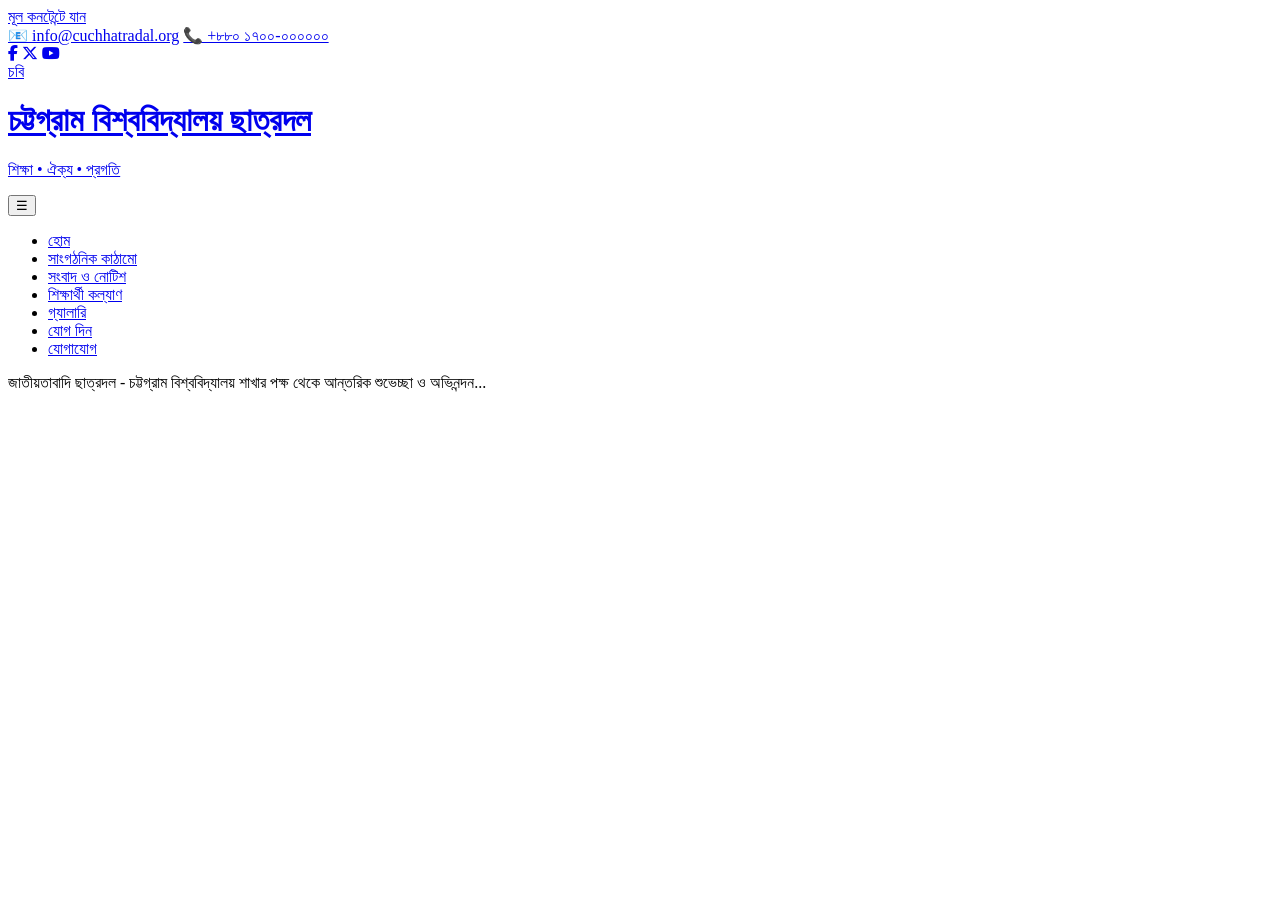
==== index.html @ 086f230f "Add files via upload" ====
<!DOCTYPE html>
<html lang="bn-BD">
<head>
  <meta charset="UTF-8">
  <meta name="viewport" content="width=device-width, initial-scale=1.0">
  <title>চট্টগ্রাম বিশ্ববিদ্যালয় ছাত্রদল | CU Chhatra Dal</title>
  <meta name="description" content="চট্টগ্রাম বিশ্ববিদ্যালয় ছাত্রদল – শিক্ষা, ঐক্য, প্রগতি। শিক্ষার্থীদের অধিকার আদায়ের সংগঠন।">
  <link rel="canonical" href="https://cuchhatradal.org/">
  <meta property="og:title" content="চট্টগ্রাম বিশ্ববিদ্যালয় ছাত্রদল">
  <meta property="og:description" content="শিক্ষা • ঐক্য • প্রগতি – চবি ছাত্রদল">
  <meta property="og:type" content="website">
  <meta property="og:image" content="assets/logo.png">
  <meta name="twitter:card" content="summary_large_image">
  <link rel="icon" type="image/png" href="assets/logo.png">

  <link rel="preconnect" href="https://fonts.googleapis.com">
  <link rel="preconnect" href="https://fonts.gstatic.com" crossorigin>
  <link href="https://fonts.googleapis.com/css2?family=Hind+Siliguri:wght@300;400;500;600;700&family=Anek+Bangla:wght@400;500;600;700;800&display=swap" rel="stylesheet">

  <link rel="stylesheet" href="https://cdnjs.cloudflare.com/ajax/libs/font-awesome/6.5.1/css/all.min.css">
  <link rel="stylesheet" href="css/style.css">

  <script type="application/ld+json">
  {
    "@context": "https://schema.org",
    "@type": "Organization",
    "name": "চট্টগ্রাম বিশ্ববিদ্যালয় ছাত্রদল",
    "alternateName": "CU Chhatra Dal",
    "url": "https://cuchhatradal.org",
    "logo": "https://cuchhatradal.org/assets/logo.png",
    "description": "শিক্ষা, ঐক্য ও প্রগতির পথে শিক্ষার্থীদের অধিকার আদায়ের সংগঠন।"
  }
  </script>
</head>
<body>

  <a href="#main" class="skip-link">মূল কনটেন্টে যান</a>

  <!-- ============ TOP BAR ============ -->
  <div class="topbar">
    <div class="container">
      <div class="topbar-left">
        <a href="mailto:info@cuchhatradal.org">📧 info@cuchhatradal.org</a>
        <a href="tel:+8801700000000">📞 +৮৮০ ১৭০০-০০০০০০</a>
      </div>
      <div class="topbar-right">
        <a href="#" aria-label="Facebook"><i class="fab fa-facebook-f"></i></a>
        <a href="#" aria-label="X"><i class="fab fa-x-twitter"></i></a>
        <a href="#" aria-label="YouTube"><i class="fab fa-youtube"></i></a>
      </div>
    </div>
  </div>

  <!-- ============ HEADER ============ -->
  <header class="header">
    <div class="container header__inner">
      <a href="#" class="header__brand">
        <div class="header__logo">চবি</div>
        <div class="header__title">
          <h1>চট্টগ্রাম বিশ্ববিদ্যালয় ছাত্রদল</h1>
          <p>শিক্ষা • ঐক্য • প্রগতি</p>
        </div>
      </a>

      <button class="menu-toggle" aria-label="Menu" id="menu-toggle">☰</button>

      <nav class="nav" id="main-nav" aria-label="Primary">
        <ul class="nav__list">
          <li><a href="#home" class="active">হোম</a></li>
          <li><a href="#about">সাংগঠনিক কাঠামো</a></li>
          <li><a href="#news">সংবাদ ও নোটিশ</a></li>
          <li><a href="#welfare">শিক্ষার্থী কল্যাণ</a></li>
          <li><a href="#gallery">গ্যালারি</a></li>
          <li><a href="#join">যোগ দিন</a></li>
          <li><a href="#contact">যোগাযোগ</a></li>
        </ul>
      </nav>
    </div>
  </header>

  <main id="main">
    <!-- সেকশনগুলো ডাইনামিকভাবে লোড হবে -->
    <div id="section-hero" data-section="hero"></div>
    <div id="section-vision" data-section="vision"></div>
    <div id="section-leadership" data-section="leadership"></div>
    <div id="section-intro" data-section="intro"></div>
    <div id="section-about" data-section="about"></div>
    <div id="section-news" data-section="news"></div>
    <div id="section-welfare" data-section="welfare"></div>
    <div id="section-gallery" data-section="gallery"></div>
    <div id="section-join" data-section="join"></div>
    <div id="section-contact" data-section="contact"></div>
  </main>

  <div id="section-footer" data-section="footer"></div>

  <!-- লোডিং ইন্ডিকেটর -->
  <div id="page-loader">
    <div class="loader-content">
      <div class="spinner"></div>
      <p>জাতীয়তাবাদি ছাত্রদল - চট্টগ্রাম বিশ্ববিদ্যালয় শাখার পক্ষ থেকে আন্তরিক শুভেচ্ছা ও অভিনন্দন...</p>
    </div>
  </div>

  <script src="js/main.js"></script>
  <script src="js/loader.js"></script>
</body>
</html>
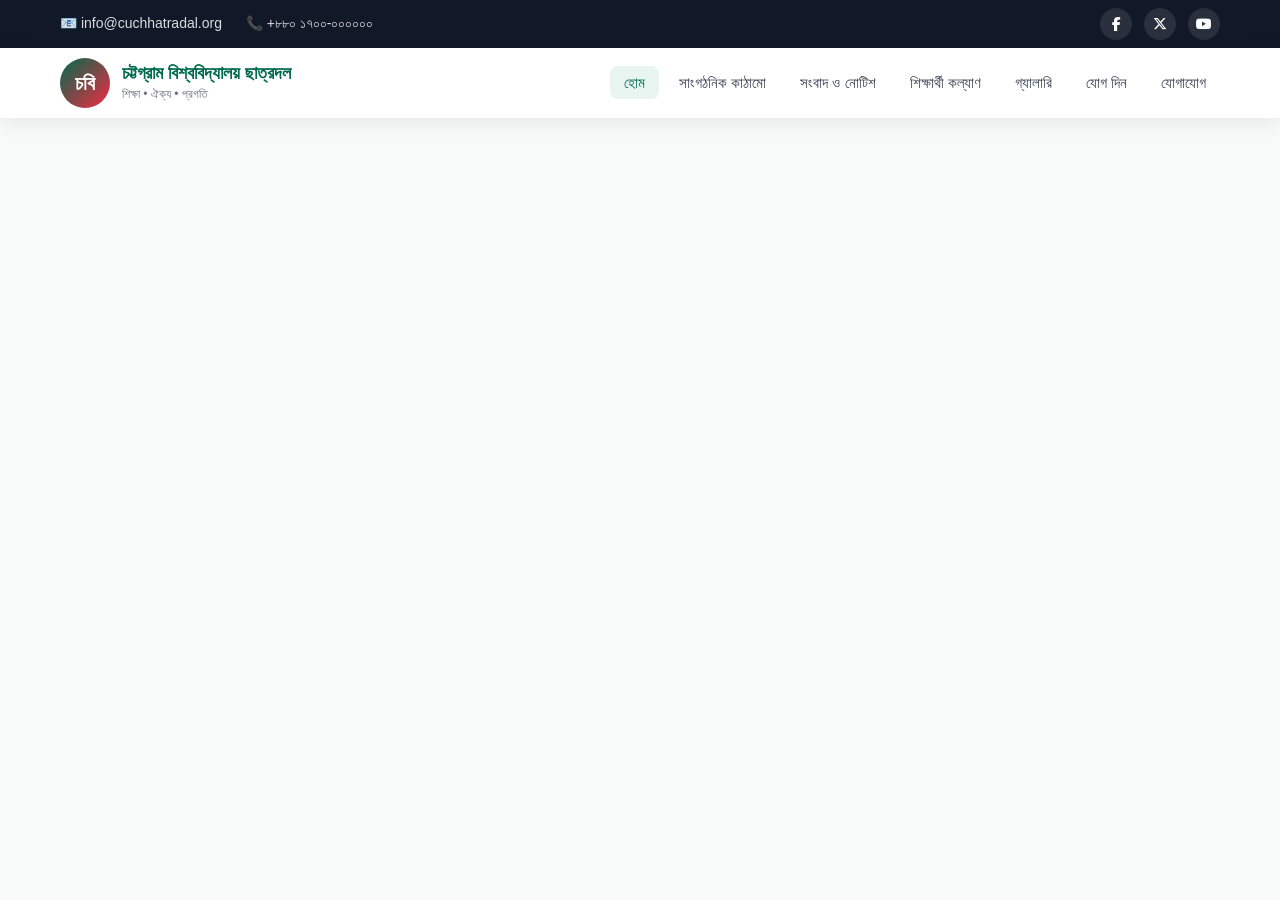
==== commit cfcb4909: "fix: correct asset links for GitHub Pages (style & scripts)" ====
--- a/index.html
+++ b/index.html
@@ -4,7 +4,7 @@
   <meta charset="UTF-8">
   <meta name="viewport" content="width=device-width, initial-scale=1.0">
   <title>চট্টগ্রাম বিশ্ববিদ্যালয় ছাত্রদল | CU Chhatra Dal</title>
-  <meta name="description" content="চট্টগ্রাম বিশ্ববিদ্যালয় ছাত্রদল – শিক্ষা, ঐক্য, প্রগতি। শিক্ষার্থীদের অধিকার আদায়ের সংগঠন।">
+  <meta name="description" content="চট্টগ্রাম বিশ্ববিদ্যালয় ছাত্রদল – শিক্ষা, ঐক্য, প্রগতি। শিক">
   <link rel="canonical" href="https://cuchhatradal.org/">
   <meta property="og:title" content="চট্টগ্রাম বিশ্ববিদ্যালয় ছাত্রদল">
   <meta property="og:description" content="শিক্ষা • ঐক্য • প্রগতি – চবি ছাত্রদল">
@@ -18,7 +18,7 @@
   <link href="https://fonts.googleapis.com/css2?family=Hind+Siliguri:wght@300;400;500;600;700&family=Anek+Bangla:wght@400;500;600;700;800&display=swap" rel="stylesheet">
 
   <link rel="stylesheet" href="https://cdnjs.cloudflare.com/ajax/libs/font-awesome/6.5.1/css/all.min.css">
-  <link rel="stylesheet" href="css/style.css">
+  <link rel="stylesheet" href="style.css">
 
   <script type="application/ld+json">
   {
@@ -102,7 +102,7 @@
     </div>
   </div>
 
-  <script src="js/main.js"></script>
-  <script src="js/loader.js"></script>
+  <script src="main.js"></script>
+  <script src="loader.js"></script>
 </body>
 </html>
--- a/style.css
+++ b/style.css
@@ -0,0 +1,753 @@
+/* ========================================
+   চট্টগ্রাম বিশ্ববিদ্যালয় ছাত্রদল
+   Modular CSS – style.css
+   ======================================== */
+
+:root {
+  --green: #006a4e;
+  --green-dark: #005a40;
+  --green-light: #e8f5f0;
+  --red: #f42a41;
+  --red-dark: #d41f33;
+  --red-light: #fde8eb;
+  --gray-50: #f8faf9;
+  --gray-100: #f1f5f3;
+  --gray-200: #e2e8e5;
+  --gray-500: #6b7280;
+  --gray-700: #374151;
+  --gray-900: #111827;
+  --shadow: 0 4px 20px rgba(0,0,0,0.08);
+  --shadow-lg: 0 20px 40px rgba(0,0,0,0.12);
+  --radius: 12px;
+  --radius-lg: 20px;
+  --transition: all 0.3s ease;
+}
+
+*, *::before, *::after { box-sizing: border-box; margin: 0; padding: 0; }
+
+html { scroll-behavior: smooth; }
+
+body {
+  font-family: 'Hind Siliguri', 'Anek Bangla', sans-serif;
+  background: var(--gray-50);
+  color: var(--gray-700);
+  line-height: 1.7;
+  overflow-x: hidden;
+}
+
+.container {
+  max-width: 1200px;
+  margin: 0 auto;
+  padding: 0 20px;
+}
+
+img { max-width: 100%; display: block; }
+a { text-decoration: none; color: inherit; transition: var(--transition); }
+ul { list-style: none; }
+
+.skip-link {
+  position: absolute;
+  top: -100px;
+  left: 20px;
+  background: var(--green);
+  color: #fff;
+  padding: 10px 20px;
+  z-index: 10000;
+  border-radius: 6px;
+}
+.skip-link:focus { top: 10px; }
+
+/* ========== TOPBAR ========== */
+.topbar {
+  background: var(--gray-900);
+  color: #fff;
+  font-size: 0.875rem;
+  padding: 8px 0;
+}
+.topbar .container {
+  display: flex;
+  justify-content: space-between;
+  align-items: center;
+}
+.topbar-left a { margin-right: 20px; opacity: 0.85; }
+.topbar-left a:hover { opacity: 1; }
+.topbar-right a {
+  display: inline-flex;
+  width: 32px; height: 32px;
+  align-items: center; justify-content: center;
+  background: rgba(255,255,255,0.1);
+  border-radius: 50%;
+  margin-left: 8px;
+}
+.topbar-right a:hover { background: var(--green); }
+
+/* ========== HEADER ========== */
+.header {
+  background: #fff;
+  box-shadow: var(--shadow);
+  position: sticky;
+  top: 0;
+  z-index: 1000;
+}
+.header__inner {
+  display: flex;
+  align-items: center;
+  justify-content: space-between;
+  height: 70px;
+}
+.header__brand {
+  display: flex;
+  align-items: center;
+  gap: 12px;
+}
+.header__logo {
+  width: 50px; height: 50px;
+  background: linear-gradient(135deg, var(--green), var(--red));
+  color: #fff;
+  font-weight: 700;
+  font-size: 1.25rem;
+  border-radius: 50%;
+  display: flex;
+  align-items: center;
+  justify-content: center;
+}
+.header__title h1 {
+  font-size: 1.15rem;
+  font-weight: 700;
+  color: var(--green);
+  line-height: 1.2;
+}
+.header__title p {
+  font-size: 0.75rem;
+  color: var(--gray-500);
+}
+
+.menu-toggle {
+  display: none;
+  background: none;
+  border: none;
+  font-size: 1.75rem;
+  cursor: pointer;
+  color: var(--gray-700);
+}
+
+.nav__list {
+  display: flex;
+  gap: 6px;
+}
+.nav__list a {
+  padding: 8px 14px;
+  border-radius: 8px;
+  font-weight: 500;
+  font-size: 0.95rem;
+}
+.nav__list a:hover,
+.nav__list a.active {
+  background: var(--green-light);
+  color: var(--green);
+}
+
+/* ========== PAGE LOADER ========== */
+#page-loader {
+  position: fixed;
+  inset: 0;
+  background: var(--gray-50);
+  display: flex;
+  align-items: center;
+  justify-content: center;
+  z-index: 9998;
+  transition: opacity 0.4s ease;
+}
+#page-loader.hidden {
+  opacity: 0;
+  pointer-events: none;
+}
+.loader-content { text-align: center; color: var(--green); font-weight: 600; }
+.spinner {
+  width: 48px; height: 48px;
+  border: 4px solid var(--green-light);
+  border-top-color: var(--green);
+  border-radius: 50%;
+  animation: spin 0.8s linear infinite;
+  margin: 0 auto 16px;
+}
+@keyframes spin { to { transform: rotate(360deg); } }
+
+/* ========== COMMON SECTION ========== */
+.section {
+  padding: 70px 0;
+}
+.section-title {
+  text-align: center;
+  font-size: 2rem;
+  font-weight: 700;
+  color: var(--gray-900);
+  margin-bottom: 50px;
+  position: relative;
+}
+.section-title::after {
+  content: '';
+  position: absolute;
+  bottom: -12px;
+  left: 50%;
+  transform: translateX(-50%);
+  width: 70px;
+  height: 4px;
+  background: linear-gradient(to right, var(--green), var(--red));
+  border-radius: 2px;
+}
+
+.btn {
+  display: inline-block;
+  padding: 12px 28px;
+  border-radius: 50px;
+  font-weight: 600;
+  font-size: 1rem;
+  border: none;
+  cursor: pointer;
+  transition: var(--transition);
+}
+.btn-primary {
+  background: linear-gradient(to right, var(--green), #008a5e);
+  color: #fff;
+}
+.btn-primary:hover {
+  background: linear-gradient(to right, var(--green-dark), var(--green));
+  transform: translateY(-2px);
+  box-shadow: 0 8px 20px rgba(0,106,78,0.3);
+}
+.btn-outline {
+  background: transparent;
+  border: 2px solid var(--green);
+  color: var(--green);
+}
+.btn-outline:hover {
+  background: var(--green);
+  color: #fff;
+}
+
+.card {
+  background: #fff;
+  border-radius: var(--radius);
+  box-shadow: var(--shadow);
+  transition: var(--transition);
+  overflow: hidden;
+}
+.card:hover {
+  transform: translateY(-6px);
+  box-shadow: var(--shadow-lg);
+}
+
+/* ========== HERO / SLIDER ========== */
+.hero {
+  position: relative;
+  height: 520px;
+  overflow: hidden;
+}
+.hero__slider {
+  display: flex;
+  height: 100%;
+  transition: transform 0.7s ease;
+}
+.hero__slide {
+  min-width: 100%;
+  height: 100%;
+  background-size: cover;
+  background-position: center;
+  position: relative;
+}
+.hero__overlay {
+  position: absolute;
+  inset: 0;
+  background: linear-gradient(135deg, rgba(0,106,78,0.75), rgba(244,42,65,0.65));
+  display: flex;
+  align-items: center;
+  justify-content: center;
+  text-align: center;
+  color: #fff;
+  padding: 20px;
+}
+.hero__overlay h2 {
+  font-size: clamp(2rem, 5vw, 3.5rem);
+  font-weight: 800;
+  margin-bottom: 16px;
+  line-height: 1.2;
+}
+.hero__overlay p {
+  font-size: clamp(1.1rem, 2.5vw, 1.5rem);
+  margin-bottom: 28px;
+  opacity: 0.95;
+}
+.hero__controls {
+  position: absolute;
+  bottom: 30px;
+  left: 50%;
+  transform: translateX(-50%);
+  display: flex;
+  gap: 10px;
+}
+.hero__dot {
+  width: 12px; height: 12px;
+  border-radius: 50%;
+  background: rgba(255,255,255,0.4);
+  border: none;
+  cursor: pointer;
+  transition: var(--transition);
+}
+.hero__dot.active { background: #fff; width: 28px; border-radius: 6px; }
+
+.hero__nav-btn {
+  position: absolute;
+  top: 50%;
+  transform: translateY(-50%);
+  background: rgba(255,255,255,0.2);
+  border: none;
+  color: #fff;
+  width: 48px; height: 48px;
+  border-radius: 50%;
+  font-size: 1.2rem;
+  cursor: pointer;
+  transition: var(--transition);
+  z-index: 10;
+}
+.hero__nav-btn:hover { background: rgba(255,255,255,0.4); }
+.hero__nav-btn.prev { left: 20px; }
+.hero__nav-btn.next { right: 20px; }
+
+/* ========== VISION ========== */
+.vision {
+  background: linear-gradient(135deg, var(--green), var(--red));
+  color: #fff;
+  padding: 50px 0;
+  text-align: center;
+}
+.vision h3 {
+  font-size: 1.75rem;
+  margin-bottom: 16px;
+}
+.vision p {
+  max-width: 800px;
+  margin: 0 auto;
+  font-size: 1.15rem;
+  line-height: 1.8;
+  opacity: 0.95;
+}
+
+/* ========== LEADERSHIP ========== */
+.leadership-grid {
+  display: grid;
+  grid-template-columns: repeat(auto-fit, minmax(300px, 1fr));
+  gap: 30px;
+}
+.leader-card {
+  padding: 32px;
+}
+.leader-card__header {
+  display: flex;
+  align-items: center;
+  gap: 16px;
+  margin-bottom: 20px;
+}
+.leader-card__avatar {
+  width: 70px; height: 70px;
+  border-radius: 50%;
+  display: flex;
+  align-items: center;
+  justify-content: center;
+  font-size: 1.75rem;
+  color: #fff;
+  flex-shrink: 0;
+}
+.leader-card__avatar.green { background: linear-gradient(135deg, var(--green), #008a5e); }
+.leader-card__avatar.red { background: linear-gradient(135deg, var(--red), var(--red-dark)); }
+.leader-card h4 { font-size: 1.2rem; color: var(--gray-900); }
+.leader-card .role { color: var(--green); font-weight: 600; font-size: 0.9rem; }
+.leader-card blockquote {
+  font-style: italic;
+  color: var(--gray-700);
+  line-height: 1.8;
+  border-left: 3px solid var(--green);
+  padding-left: 16px;
+}
+
+/* ========== INTRO ========== */
+.intro {
+  background: var(--gray-100);
+  text-align: center;
+}
+.intro p {
+  max-width: 800px;
+  margin: 0 auto;
+  font-size: 1.1rem;
+  line-height: 1.9;
+}
+
+/* ========== ABOUT / COMMITTEE ========== */
+.committee-grid {
+  display: grid;
+  grid-template-columns: repeat(auto-fit, minmax(220px, 1fr));
+  gap: 24px;
+  margin-bottom: 50px;
+}
+.committee-card {
+  text-align: center;
+  padding: 28px 20px;
+}
+.committee-card__avatar {
+  width: 100px; height: 100px;
+  margin: 0 auto 16px;
+  border-radius: 50%;
+  display: flex;
+  align-items: center;
+  justify-content: center;
+  font-size: 2.5rem;
+  color: #fff;
+}
+.committee-card h4 { font-size: 1.1rem; color: var(--gray-900); margin-bottom: 4px; }
+.committee-card .position { font-weight: 600; margin-bottom: 12px; }
+.committee-card .position.green { color: var(--green); }
+.committee-card .position.red { color: var(--red); }
+.committee-card .social a {
+  display: inline-flex;
+  width: 34px; height: 34px;
+  align-items: center; justify-content: center;
+  background: var(--gray-100);
+  border-radius: 50%;
+  margin: 0 4px;
+  color: var(--gray-500);
+}
+.committee-card .social a:hover { background: var(--green); color: #fff; }
+
+.search-box {
+  margin-bottom: 24px;
+}
+.search-box input {
+  width: 100%;
+  max-width: 400px;
+  padding: 12px 18px;
+  border: 2px solid var(--gray-200);
+  border-radius: 10px;
+  font-family: inherit;
+  font-size: 1rem;
+  outline: none;
+  transition: var(--transition);
+}
+.search-box input:focus { border-color: var(--green); }
+
+.table-wrap {
+  overflow-x: auto;
+  border-radius: var(--radius);
+  box-shadow: var(--shadow);
+}
+table {
+  width: 100%;
+  border-collapse: collapse;
+  background: #fff;
+}
+thead { background: var(--green); color: #fff; }
+th, td { padding: 14px 18px; text-align: left; }
+tbody tr { border-bottom: 1px solid var(--gray-200); }
+tbody tr:hover { background: var(--green-light); }
+
+.hall-grid {
+  display: grid;
+  grid-template-columns: repeat(auto-fit, minmax(260px, 1fr));
+  gap: 20px;
+  margin-bottom: 50px;
+}
+.hall-card {
+  padding: 24px;
+  border: 1px solid var(--gray-200);
+}
+.hall-card h4 { color: var(--green); margin-bottom: 10px; }
+.hall-card p { font-size: 0.95rem; color: var(--gray-500); }
+
+.archive-list {
+  background: var(--gray-100);
+  border-radius: var(--radius);
+  padding: 28px;
+}
+.archive-item {
+  padding: 12px 0;
+  border-bottom: 1px solid var(--gray-200);
+  display: flex;
+  justify-content: space-between;
+  flex-wrap: wrap;
+  gap: 8px;
+}
+.archive-item:last-child { border-bottom: none; }
+
+/* ========== NEWS ========== */
+.news-grid {
+  display: grid;
+  grid-template-columns: repeat(auto-fit, minmax(300px, 1fr));
+  gap: 30px;
+}
+.news-col h3 {
+  font-size: 1.25rem;
+  margin-bottom: 20px;
+  display: flex;
+  align-items: center;
+  gap: 10px;
+}
+.news-col h3.red { color: var(--red); }
+.news-col h3.green { color: var(--green); }
+.news-col h3.blue { color: #2563eb; }
+.news-item {
+  padding: 20px;
+  margin-bottom: 16px;
+}
+.news-item .date { font-size: 0.85rem; color: var(--gray-500); margin-bottom: 6px; }
+.news-item h4 { font-size: 1.05rem; color: var(--gray-900); margin-bottom: 8px; }
+.news-item a { color: var(--green); font-size: 0.9rem; font-weight: 500; }
+.news-item a:hover { text-decoration: underline; }
+
+/* ========== WELFARE ========== */
+.welfare-blood {
+  background: var(--red-light);
+  border-radius: var(--radius-lg);
+  padding: 40px;
+  margin-bottom: 40px;
+}
+.welfare-blood h3 {
+  color: var(--red);
+  font-size: 1.5rem;
+  margin-bottom: 28px;
+  display: flex;
+  align-items: center;
+  gap: 10px;
+}
+.blood-grid {
+  display: grid;
+  grid-template-columns: 1fr 1fr;
+  gap: 40px;
+}
+.form-group { margin-bottom: 16px; }
+.form-group label {
+  display: block;
+  font-weight: 500;
+  margin-bottom: 6px;
+  font-size: 0.95rem;
+}
+.form-group input,
+.form-group select,
+.form-group textarea {
+  width: 100%;
+  padding: 12px 16px;
+  border: 2px solid var(--gray-200);
+  border-radius: 10px;
+  font-family: inherit;
+  font-size: 1rem;
+  outline: none;
+  transition: var(--transition);
+  background: #fff;
+}
+.form-group input:focus,
+.form-group select:focus,
+.form-group textarea:focus {
+  border-color: var(--green);
+}
+.blood-list {
+  max-height: 280px;
+  overflow-y: auto;
+}
+.blood-donor {
+  background: #fff;
+  padding: 14px 18px;
+  border-radius: 10px;
+  border-left: 5px solid var(--red);
+  margin-bottom: 12px;
+  box-shadow: 0 2px 8px rgba(0,0,0,0.05);
+}
+.blood-donor strong { color: var(--gray-900); }
+
+.welfare-services {
+  display: grid;
+  grid-template-columns: 1fr 1fr;
+  gap: 30px;
+}
+.service-card {
+  padding: 36px;
+  border-radius: var(--radius-lg);
+}
+.service-card.green { background: var(--green-light); }
+.service-card.blue { background: #eff6ff; }
+.service-card h3 {
+  font-size: 1.3rem;
+  margin-bottom: 20px;
+  display: flex;
+  align-items: center;
+  gap: 10px;
+}
+.service-card.green h3 { color: var(--green); }
+.service-card.blue h3 { color: #1d4ed8; }
+.service-card ul { margin-bottom: 24px; }
+.service-card li {
+  padding: 8px 0;
+  display: flex;
+  align-items: flex-start;
+  gap: 10px;
+}
+.service-card li i { margin-top: 4px; }
+
+/* ========== GALLERY ========== */
+.gallery-grid {
+  display: grid;
+  grid-template-columns: repeat(auto-fit, minmax(240px, 1fr));
+  gap: 16px;
+  margin-bottom: 50px;
+}
+.gallery-item {
+  aspect-ratio: 1;
+  border-radius: var(--radius);
+  overflow: hidden;
+  position: relative;
+}
+.gallery-item img {
+  width: 100%;
+  height: 100%;
+  object-fit: cover;
+  transition: transform 0.4s ease;
+}
+.gallery-item:hover img { transform: scale(1.08); }
+
+.video-grid {
+  display: grid;
+  grid-template-columns: repeat(auto-fit, minmax(280px, 1fr));
+  gap: 24px;
+}
+.video-card .thumb {
+  aspect-ratio: 16/9;
+  background: var(--gray-900);
+  display: flex;
+  align-items: center;
+  justify-content: center;
+  color: #fff;
+  font-size: 3rem;
+  cursor: pointer;
+}
+.video-card .thumb:hover { background: #1f2937; }
+.video-card .info { padding: 16px; }
+.video-card .info h4 { font-size: 1.05rem; color: var(--gray-900); }
+
+/* ========== JOIN / MEMBERSHIP ========== */
+.join-grid {
+  display: grid;
+  grid-template-columns: 1fr 1fr;
+  gap: 40px;
+}
+.join-form-wrap {
+  background: linear-gradient(135deg, var(--green-light), var(--red-light));
+  border-radius: var(--radius-lg);
+  padding: 40px;
+}
+.join-form-wrap h3 {
+  color: var(--green);
+  font-size: 1.5rem;
+  margin-bottom: 24px;
+  display: flex;
+  align-items: center;
+  gap: 10px;
+}
+
+.contact-info-list { margin-bottom: 40px; }
+.contact-item {
+  display: flex;
+  gap: 16px;
+  margin-bottom: 28px;
+}
+.contact-item__icon {
+  width: 50px; height: 50px;
+  border-radius: 50%;
+  display: flex;
+  align-items: center;
+  justify-content: center;
+  font-size: 1.2rem;
+  flex-shrink: 0;
+}
+.contact-item__icon.green { background: var(--green-light); color: var(--green); }
+.contact-item__icon.red { background: var(--red-light); color: var(--red); }
+.contact-item__icon.blue { background: #eff6ff; color: #2563eb; }
+.contact-item h4 { font-size: 1.05rem; color: var(--gray-900); margin-bottom: 4px; }
+.contact-item p { color: var(--gray-500); font-size: 0.95rem; }
+
+.social-links {
+  display: flex;
+  gap: 12px;
+}
+.social-links a {
+  width: 48px; height: 48px;
+  border-radius: 50%;
+  display: flex;
+  align-items: center;
+  justify-content: center;
+  color: #fff;
+  font-size: 1.2rem;
+  transition: var(--transition);
+}
+.social-links a.fb { background: #1877f2; }
+.social-links a.x { background: #000; }
+.social-links a.yt { background: #ff0000; }
+.social-links a.ig { background: #e4405f; }
+.social-links a:hover { transform: translateY(-4px); box-shadow: 0 8px 16px rgba(0,0,0,0.2); }
+
+/* ========== FOOTER ========== */
+.footer {
+  background: var(--gray-900);
+  color: #fff;
+  padding: 60px 0 0;
+}
+.footer-grid {
+  display: grid;
+  grid-template-columns: repeat(auto-fit, minmax(240px, 1fr));
+  gap: 40px;
+  margin-bottom: 40px;
+}
+.footer h3, .footer h4 { margin-bottom: 18px; }
+.footer p, .footer li { color: rgba(255,255,255,0.65); font-size: 0.95rem; line-height: 1.8; }
+.footer a:hover { color: #fff; }
+.footer-bottom {
+  border-top: 1px solid rgba(255,255,255,0.1);
+  padding: 24px 0;
+  text-align: center;
+  color: rgba(255,255,255,0.45);
+  font-size: 0.9rem;
+}
+
+/* ========== RESPONSIVE ========== */
+@media (max-width: 900px) {
+  .menu-toggle { display: block; }
+  .nav {
+    position: absolute;
+    top: 70px;
+    left: 0; right: 0;
+    background: #fff;
+    box-shadow: var(--shadow-lg);
+    max-height: 0;
+    overflow: hidden;
+    transition: max-height 0.35s ease;
+  }
+  .nav.open { max-height: 500px; }
+  .nav__list {
+    flex-direction: column;
+    padding: 16px;
+    gap: 4px;
+  }
+  .nav__list a { display: block; padding: 12px 16px; }
+
+  .blood-grid,
+  .welfare-services,
+  .join-grid {
+    grid-template-columns: 1fr;
+  }
+  .hero { height: 420px; }
+}
+
+@media (max-width: 600px) {
+  .topbar .container { flex-direction: column; gap: 6px; }
+  .header__title h1 { font-size: 1rem; }
+  .section { padding: 50px 0; }
+  .section-title { font-size: 1.6rem; }
+  .welfare-blood { padding: 24px; }
+  .join-form-wrap { padding: 28px; }
+}
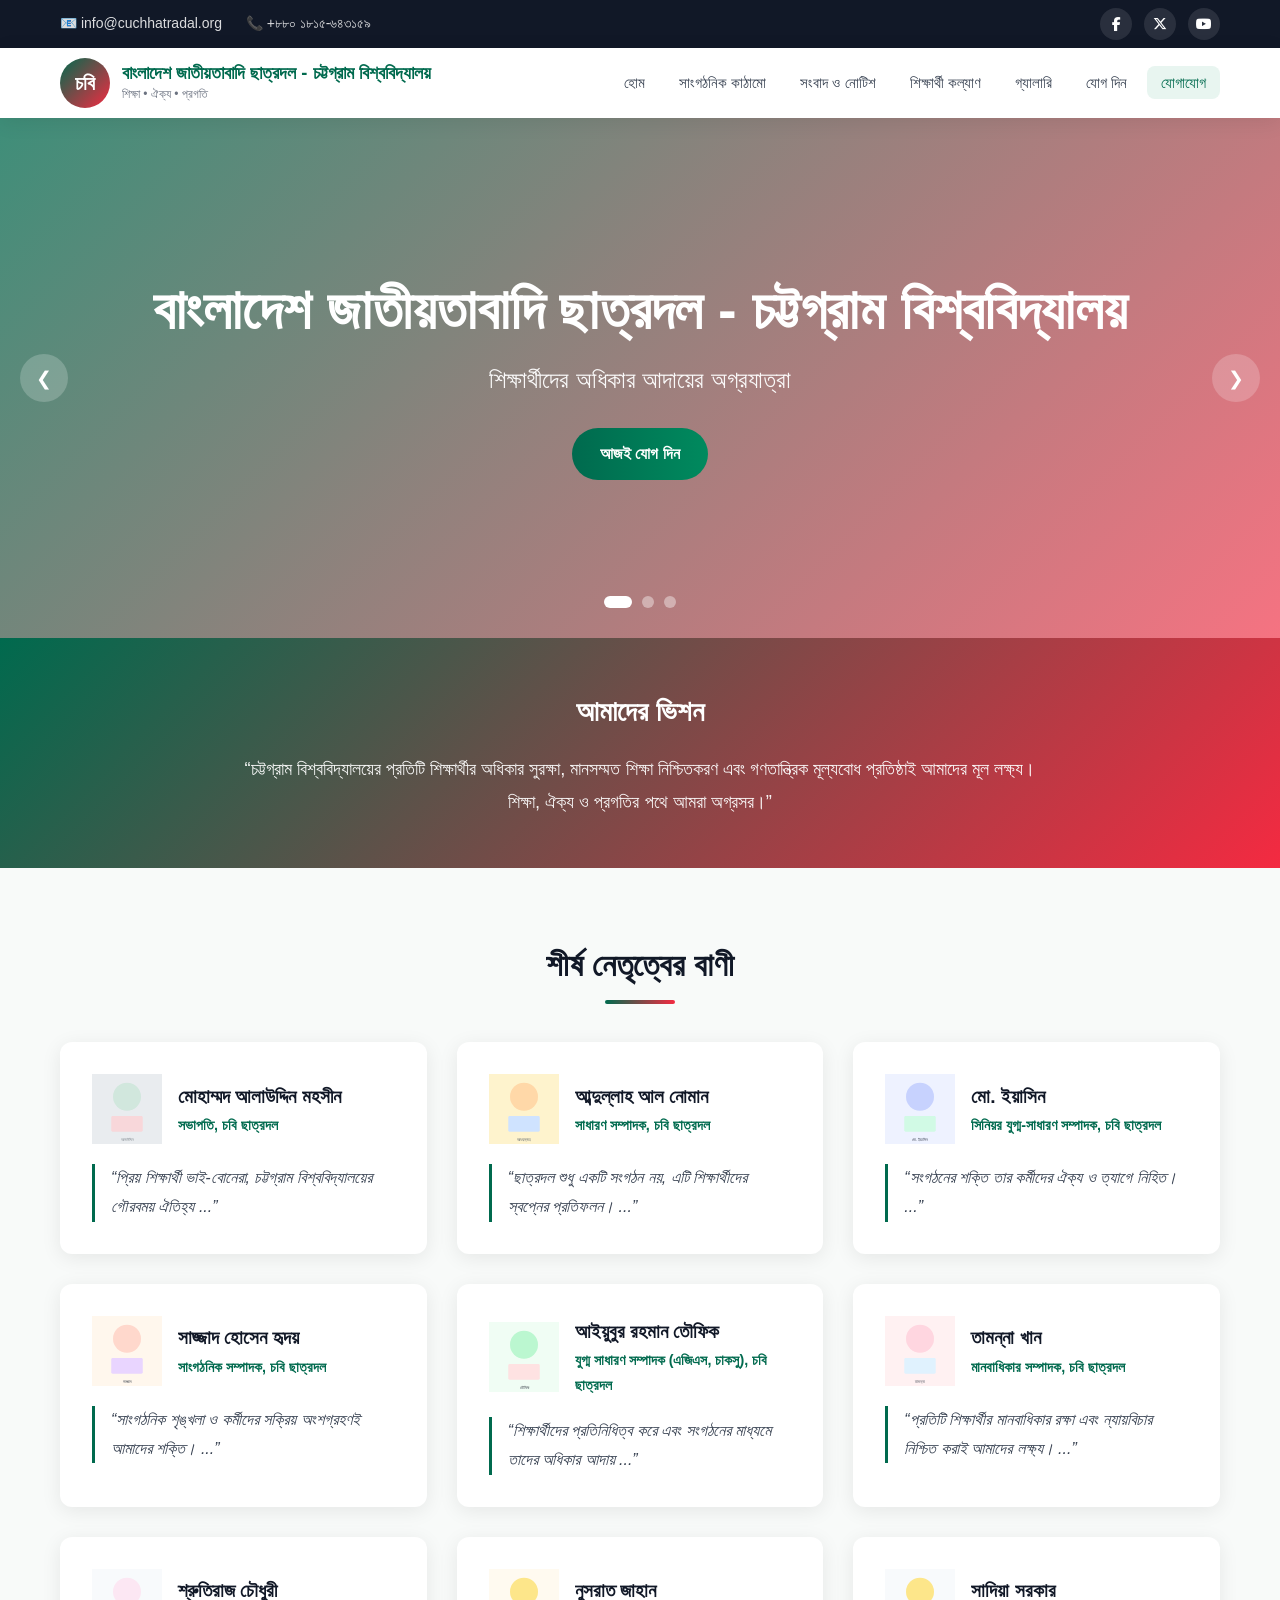
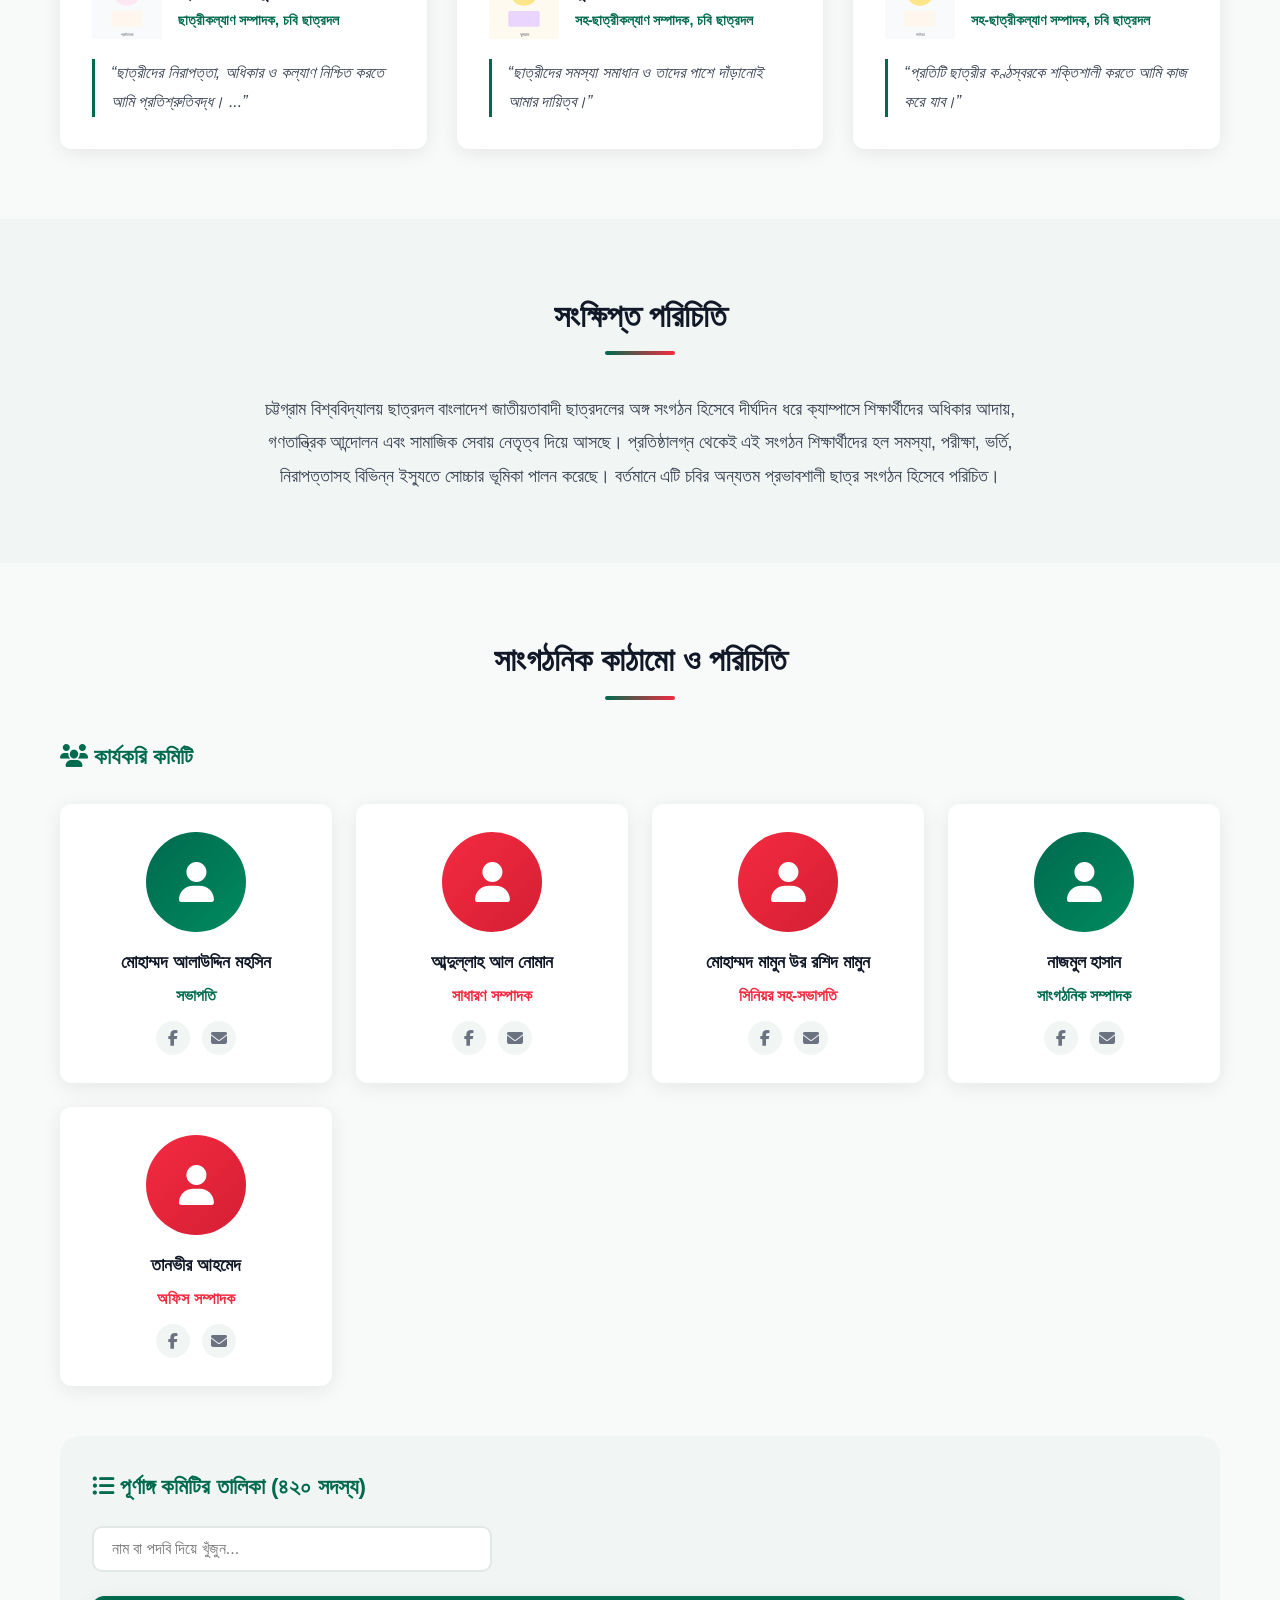
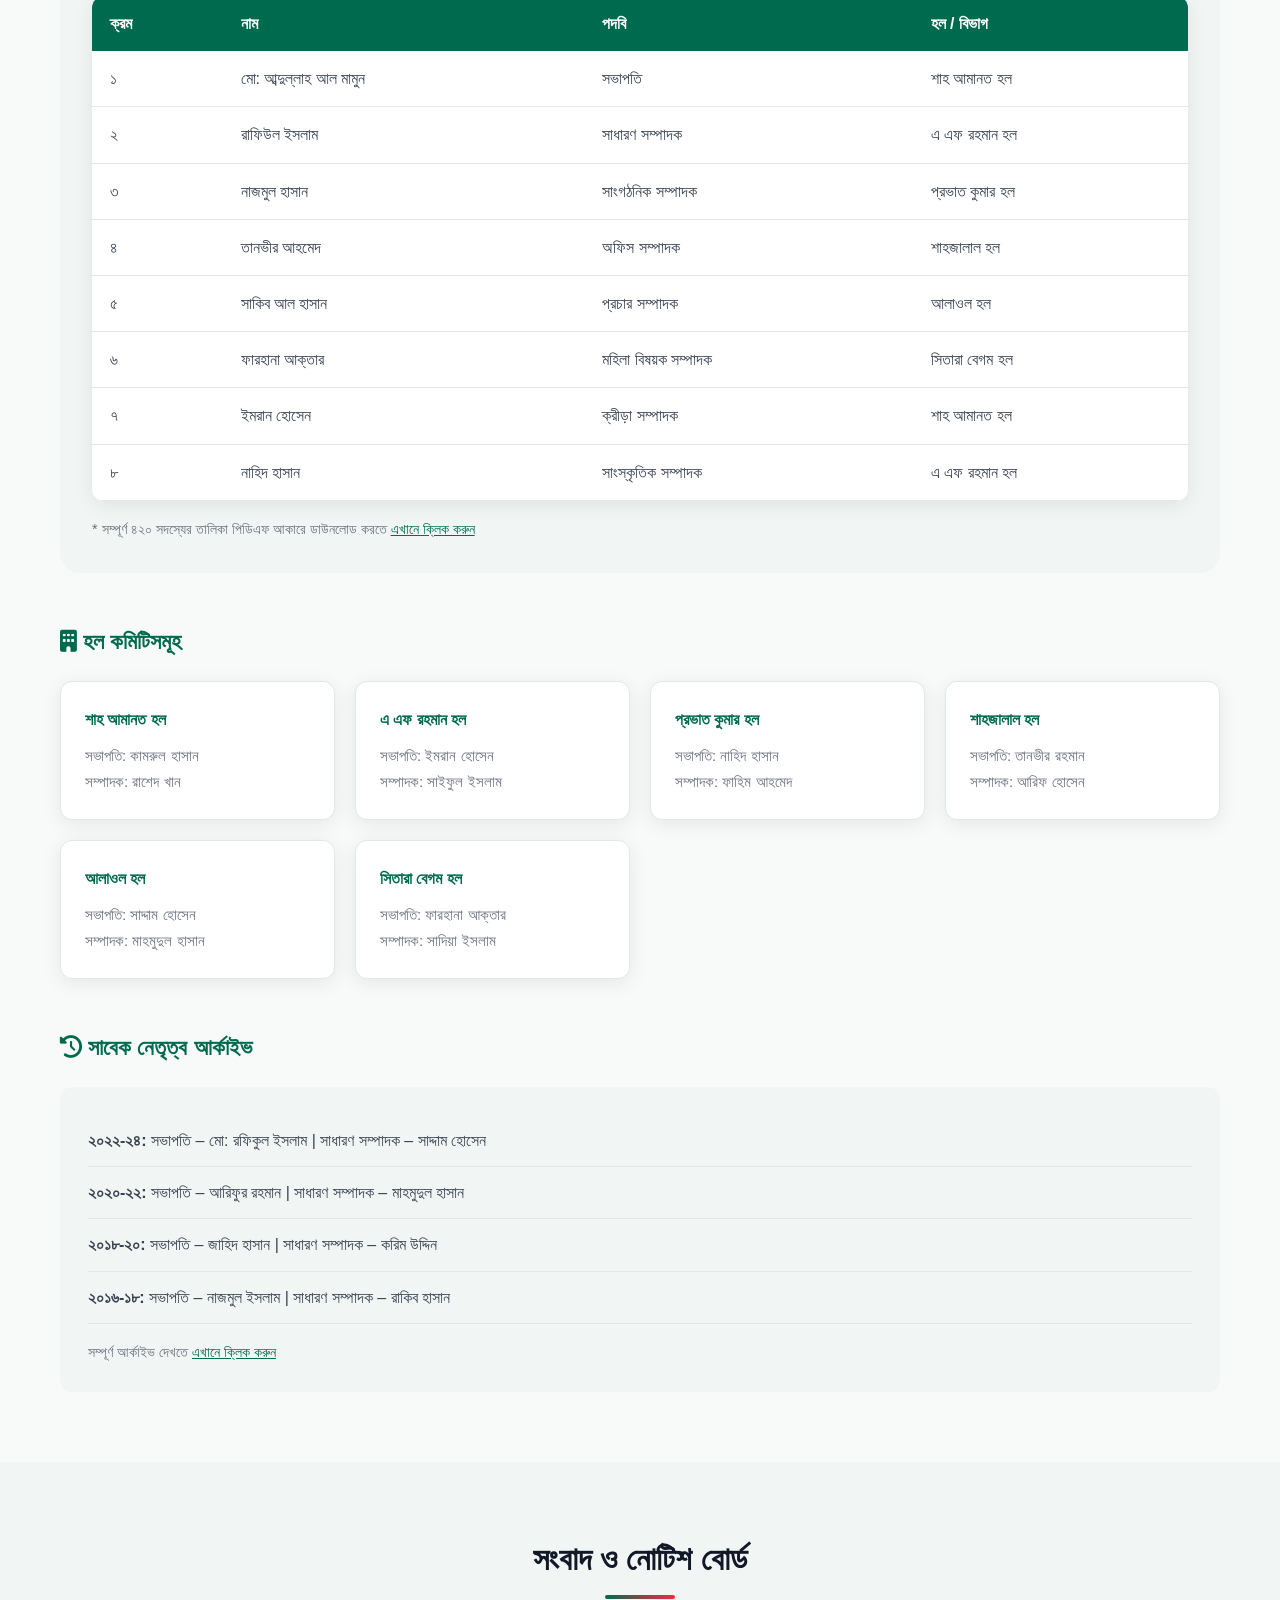
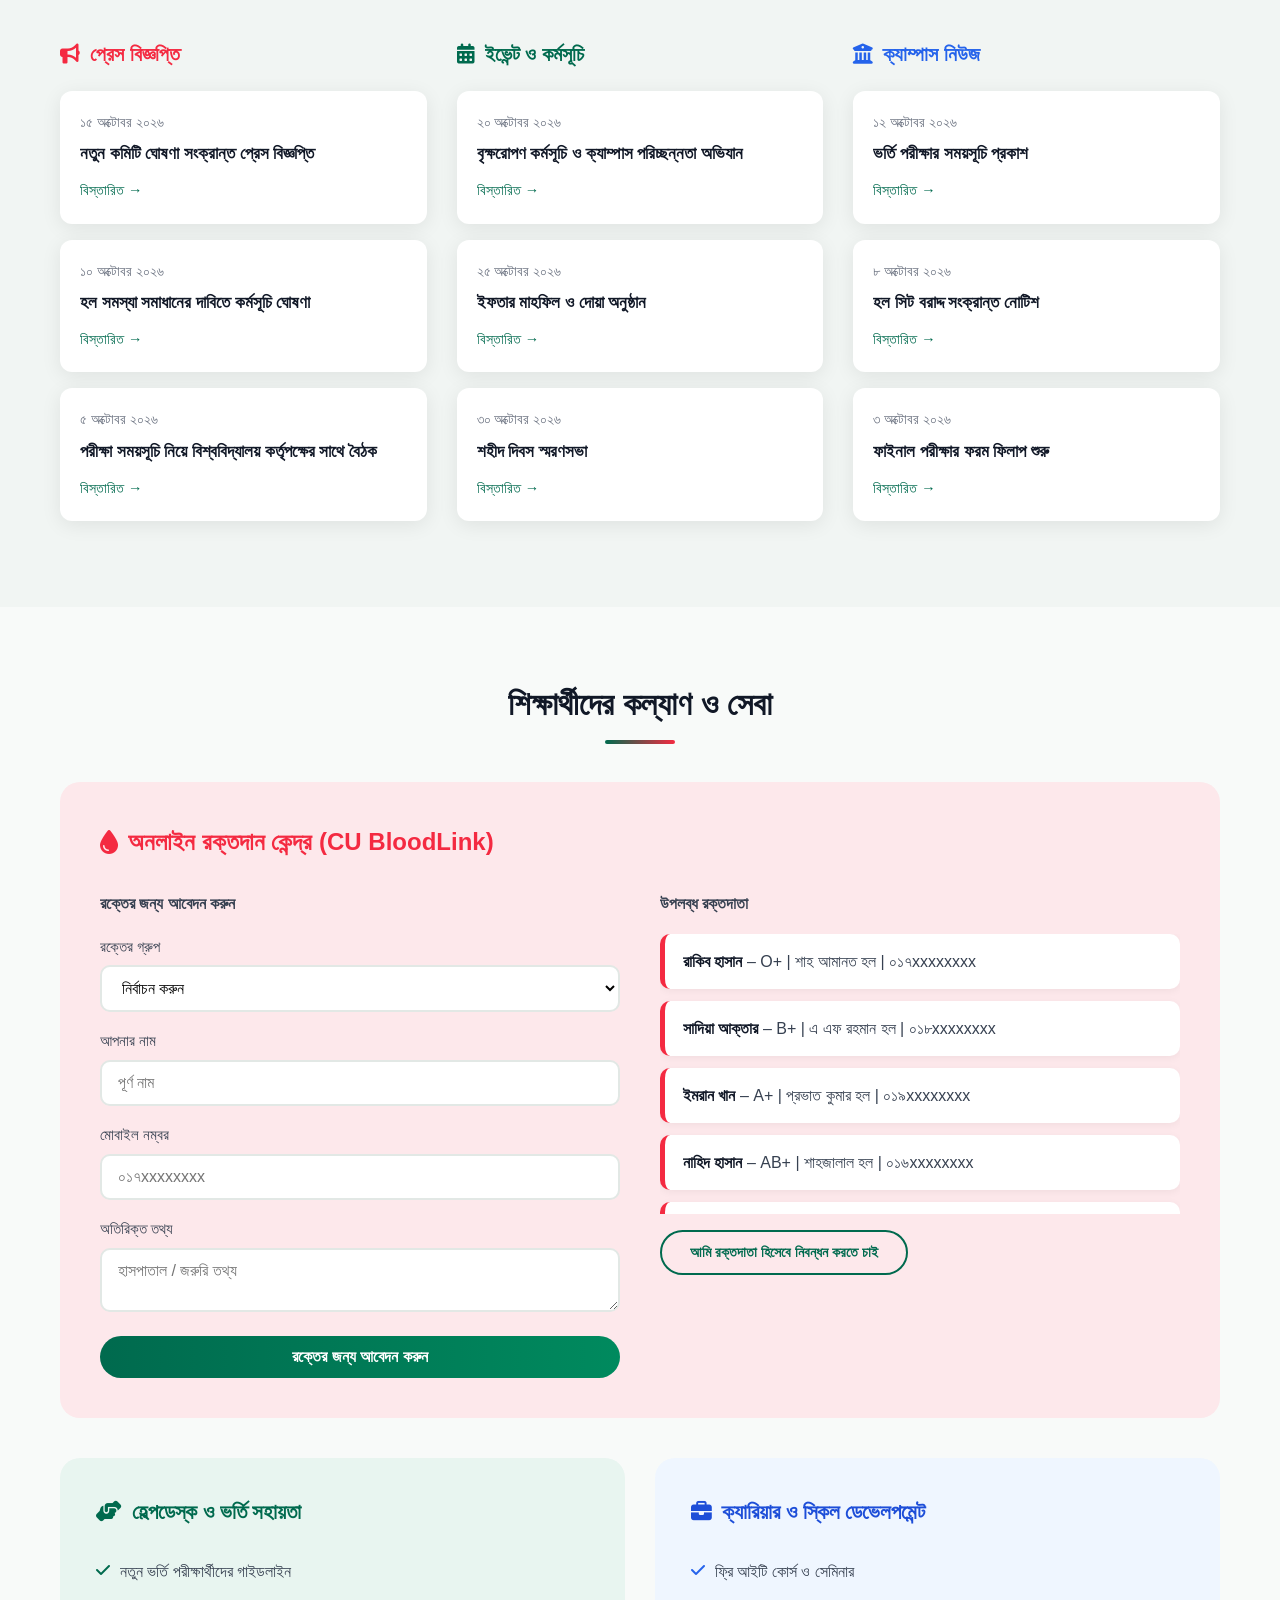
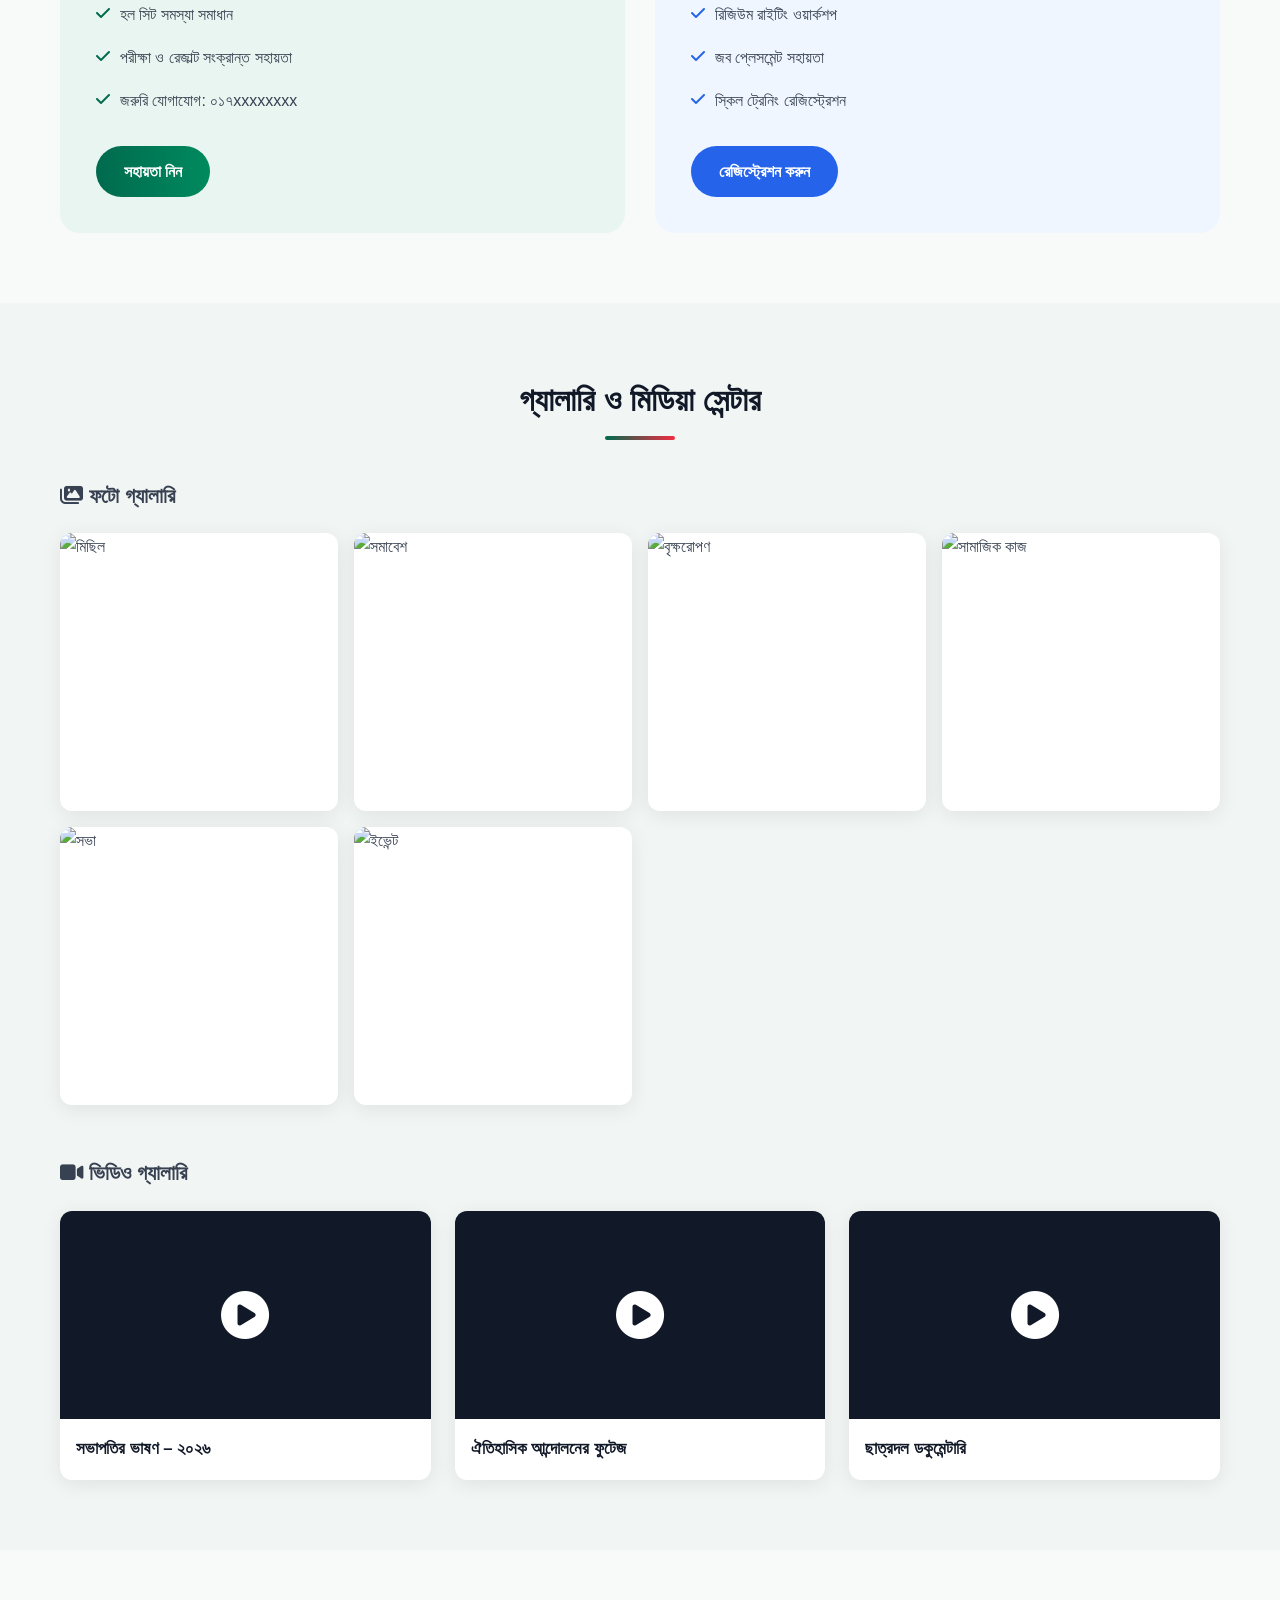
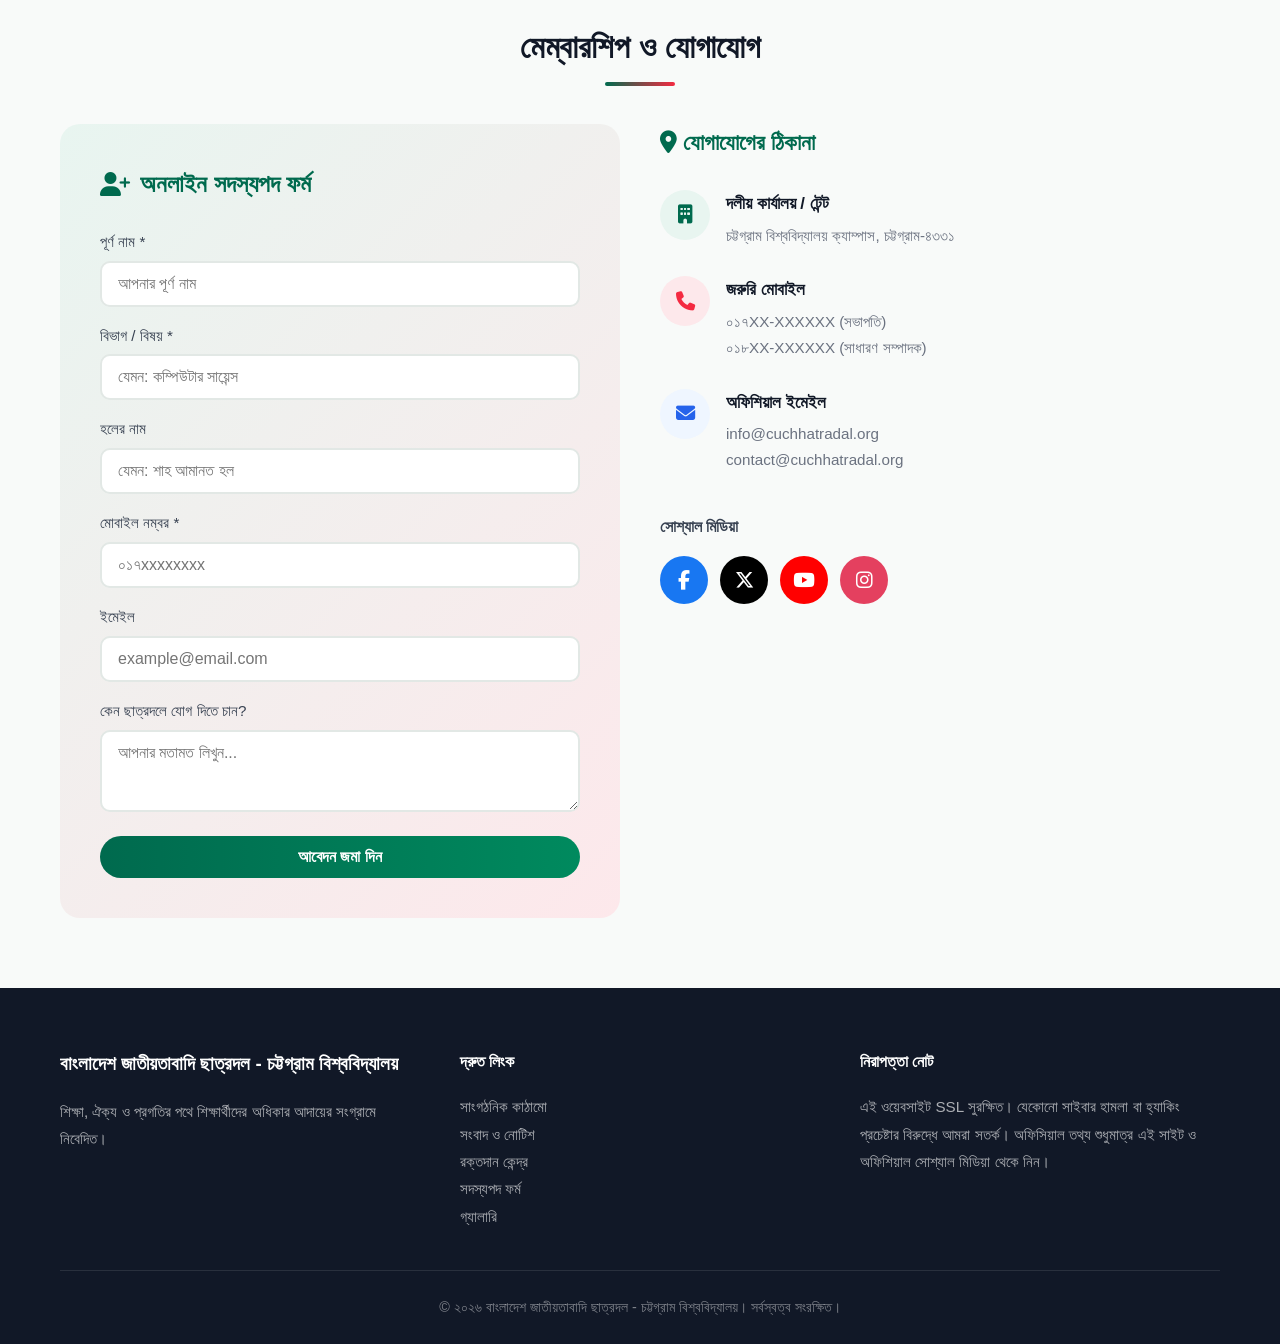
==== commit f03467f4: "Update titles and descriptions in index.html" ====
--- a/index.html
+++ b/index.html
@@ -3,11 +3,12 @@
 <head>
   <meta charset="UTF-8">
   <meta name="viewport" content="width=device-width, initial-scale=1.0">
-  <title>চট্টগ্রাম বিশ্ববিদ্যালয় ছাত্রদল | CU Chhatra Dal</title>
-  <meta name="description" content="চট্টগ্রাম বিশ্ববিদ্যালয় ছাত্রদল – শিক্ষা, ঐক্য, প্রগতি। শিক">
+  <title>বাংলাদেশ জাতীয়তাবাদি ছাত্রদল - চট্টগ্রাম বিশ্ববিদ্যালয় | CU Chhatra Dal</title>
+  <meta name="description" content="বাংলাদেশ জাতীয়তাবাদি ছাত্রদল - চট্টগ্রাম বিশ্ববিদ্যালয় – শিক্ষা, ঐক্য, প্রগতি। শিক">
   <link rel="canonical" href="https://cuchhatradal.org/">
-  <meta property="og:title" content="চট্টগ্রাম বিশ্ববিদ্যালয় ছাত্রদল">
-  <meta property="og:description" content="শিক্ষা • ঐক্য • প্রগতি – চবি ছাত্রদল">
+  <meta property="og:title" content="বাংলাদেশ জাতীয়তাবাদি ছাত্রদল - চট্টগ্রাম বিশ্ববিদ্যালয়">
+  <meta property="og:description" content="শিক্ষা • ঐক্য • প্রগতি – চবি ছাত্রদল".
+    >
   <meta property="og:type" content="website">
   <meta property="og:image" content="assets/logo.png">
   <meta name="twitter:card" content="summary_large_image">
@@ -24,7 +25,7 @@
   {
     "@context": "https://schema.org",
     "@type": "Organization",
-    "name": "চট্টগ্রাম বিশ্ববিদ্যালয় ছাত্রদল",
+    "name": "বাংলাদেশ জাতীয়তাবাদি ছাত্রদল",
     "alternateName": "CU Chhatra Dal",
     "url": "https://cuchhatradal.org",
     "logo": "https://cuchhatradal.org/assets/logo.png",
@@ -41,7 +42,7 @@
     <div class="container">
       <div class="topbar-left">
         <a href="mailto:info@cuchhatradal.org">📧 info@cuchhatradal.org</a>
-        <a href="tel:+8801700000000">📞 +৮৮০ ১৭০০-০০০০০০</a>
+        <a href="tel:+8801700000000">📞 +৮৮০ ১৮১৫-৬৪৩১৫৯</a>
       </div>
       <div class="topbar-right">
         <a href="#" aria-label="Facebook"><i class="fab fa-facebook-f"></i></a>
@@ -57,7 +58,7 @@
       <a href="#" class="header__brand">
         <div class="header__logo">চবি</div>
         <div class="header__title">
-          <h1>চট্টগ্রাম বিশ্ববিদ্যালয় ছাত্রদল</h1>
+          <h1>বাংলাদেশ জাতীয়তাবাদি ছাত্রদল - চট্টগ্রাম বিশ্ববিদ্যালয়</h1>
           <p>শিক্ষা • ঐক্য • প্রগতি</p>
         </div>
       </a>
@@ -98,7 +99,7 @@
   <div id="page-loader">
     <div class="loader-content">
       <div class="spinner"></div>
-      <p>জাতীয়তাবাদি ছাত্রদল - চট্টগ্রাম বিশ্ববিদ্যালয় শাখার পক্ষ থেকে আন্তরিক শুভেচ্ছা ও অভিনন্দন...</p>
+      <p>বাংলাদেশ জাতীয়তাবাদি ছাত্রদল - চট্টগ্রাম বিশ্ববিদ্যালয় শাখার পক্ষ থেকে আন্তরিক শুভেচ্ছা ও অভিনন্দন...</p>
     </div>
   </div>
 
